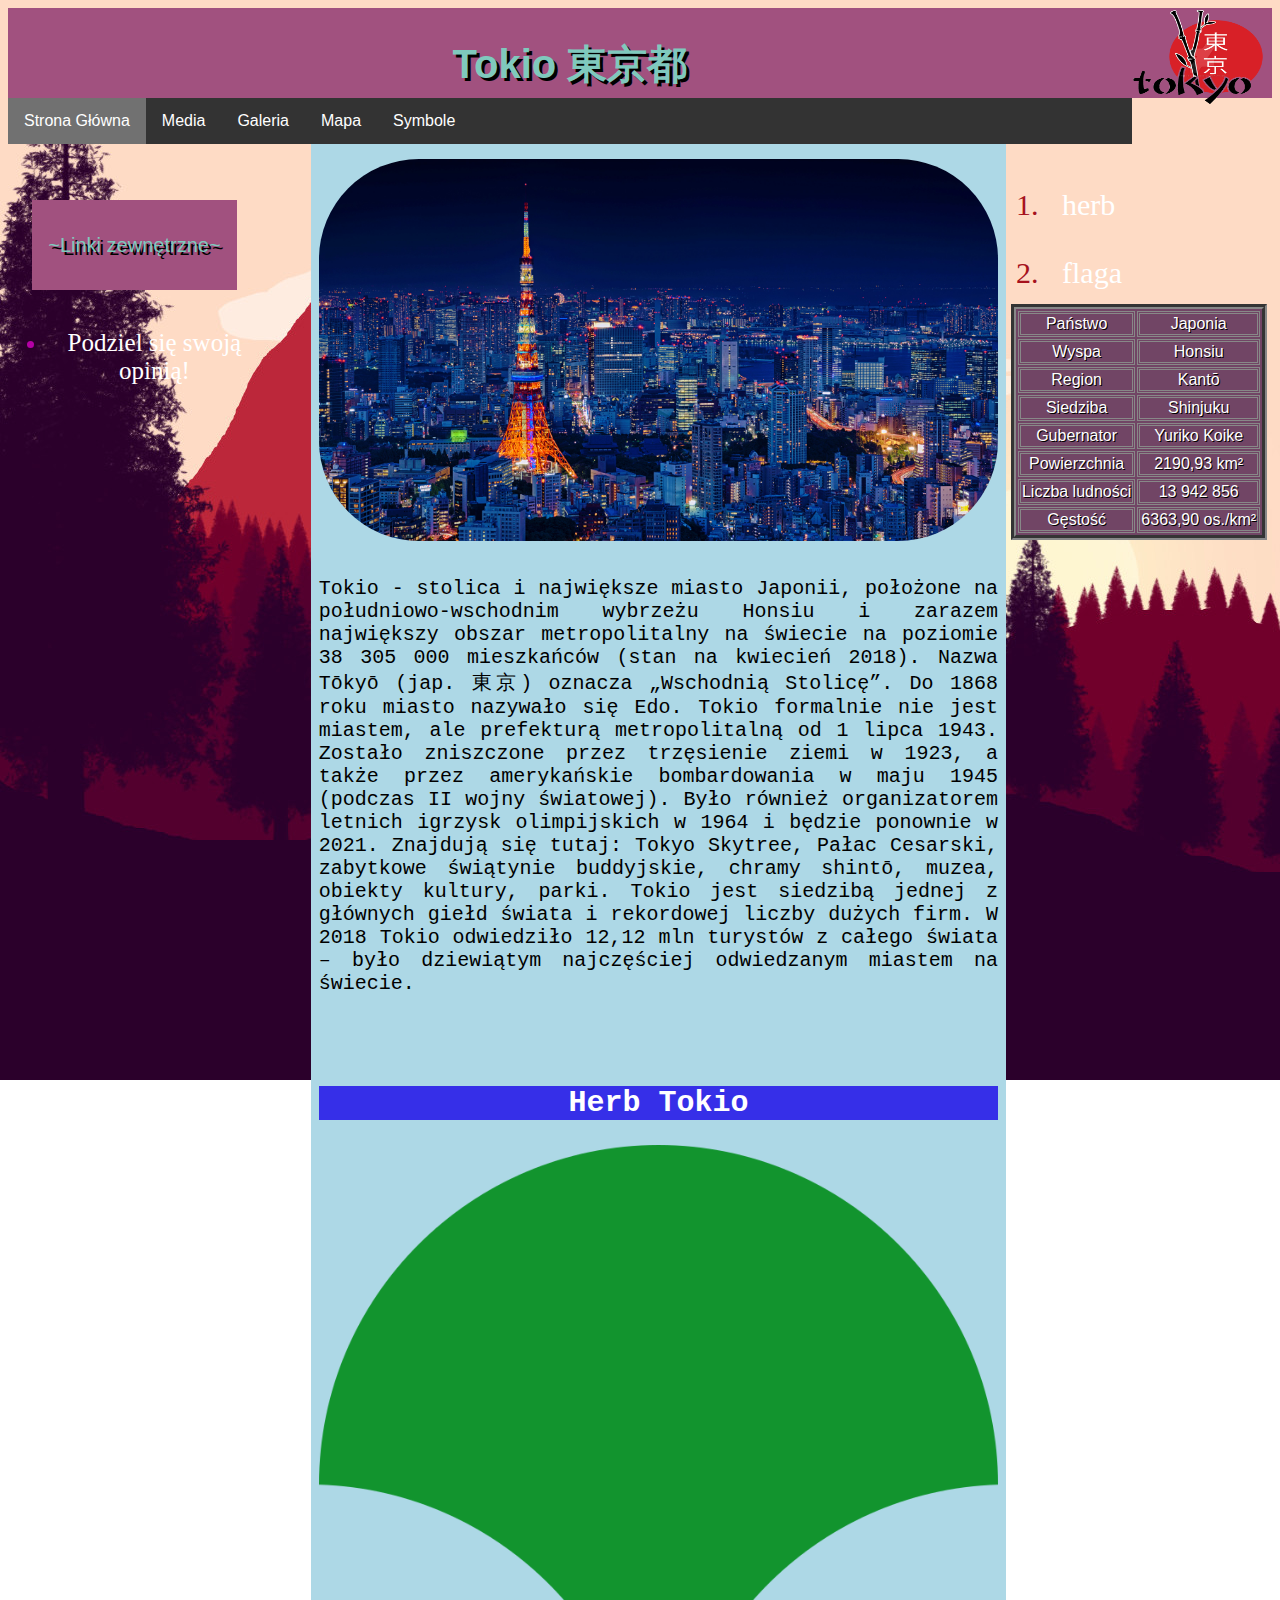
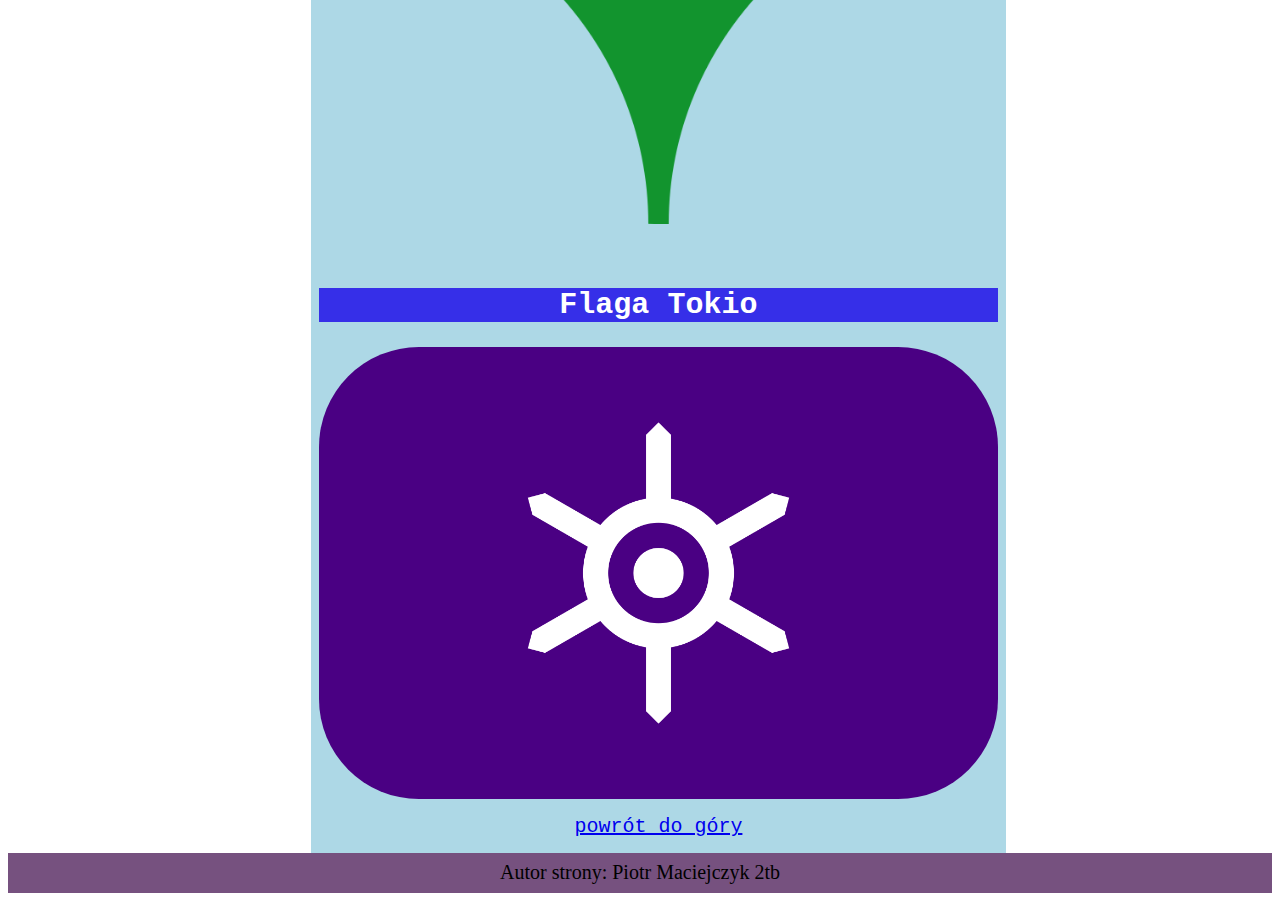
==== index.html @ 5712481d "Add files via upload" ====
<!Doctype html>
<html lang="pl">
<head>
	<title>Moje miasto</title>
	<meta charset=UTF-8>
	<meta name="viewport" content="width-device-width, initial-scale=1.0">
	<link rel="stylesheet" type="text/css" href="style.css">
	 <link rel="shortcut icon" href="img/ikona.png">
	</head>
	<body>
<div class="article">
<div class="header"><img class="logo" src=img/logo.png  /><h1>Tokio 東京都 </h1></div>

<ul class="ul">
  <li><a class="active" href="#home">Strona Główna</a></li>
  <li><a href="media.html">Media</a></li>
  <li><a href="galeria.html">Galeria</a></li>
  <li><a href="mapa.html">Mapa</a></li>
    <li><a href="Symbole.html">Symbole</a></li>
  <a id="gora" >
</ul>
<div class="lewo">
<br><br>
<div class="dropdown">
  <button class="dropbtn">~Linki zewnętrzne~</button>
  <div class="dropdown-content">
    <a href="https://www.gotokyo.org/en/index.html" target=_blank>Pojedź do Tokio</a>
    <a href="https://www.accuweather.com/en/jp/tokyo/226396/weather-forecast/226396" target=_blank>Pogoda w Tokio</a>
    <a href="https://www.planetware.com/tourist-attractions-/tokyo-jpn-kn-t.htm" target=_blank>Popularne atrakcje Tokio</a>
	  <a href="https://www.japan-guide.com/e/e2164.html" target=_blank>Przewodnik po Tokio</a>
  </div>
</div>
<ul class="ankieta">
<li><a href="ankieta/ankieta.html">Podziel się swoją opinią!</a></li>
</ul>
</div>
<div class="text">
<img class ="foto" src=img/tokyo.jpg alt="Tokio" title="Tokio"/>
<p>Tokio - stolica i największe miasto Japonii, położone na południowo-wschodnim wybrzeżu Honsiu i zarazem największy obszar metropolitalny na świecie na poziomie 38 305 000 mieszkańców (stan na kwiecień 2018). Nazwa Tōkyō (jap. 東京) oznacza „Wschodnią Stolicę”. Do 1868 roku miasto nazywało się Edo.

Tokio formalnie nie jest miastem, ale prefekturą metropolitalną od 1 lipca 1943. Zostało zniszczone przez trzęsienie ziemi w 1923, a także przez amerykańskie bombardowania w maju 1945 (podczas II wojny światowej). Było również organizatorem letnich igrzysk olimpijskich w 1964 i będzie ponownie w 2021.

Znajdują się tutaj: Tokyo Skytree, Pałac Cesarski, zabytkowe świątynie buddyjskie, chramy shintō, muzea, obiekty kultury, parki. Tokio jest siedzibą jednej z głównych giełd świata i rekordowej liczby dużych firm.

W 2018 Tokio odwiedziło 12,12 mln turystów z całego świata – było dziewiątym najczęściej odwiedzanym miastem na świecie.</p>
<br><br>
 <a id="herb" >
<h2>Herb Tokio</h2>
<img class="foto" src="img/herb.png"  />
<br>
<br>
<h2>Flaga Tokio</h2>
 <a id="flaga" >
<img class="foto" src="img/flaga.png"  />
<a href="#gora" >powrót do góry</a>
 </div>
 <div class="prawo">
 <ol class="jd">
<li><a href="#herb">herb</a></li>
<br><br>
<li><a href="#flaga" >flaga</a></li>
</ol>

</div>
 <table>
 <tr>
 <td>Państwo</td>
  <td>Japonia</td>
  </tr>
   <tr>
 <td>Wyspa</td>
  <td>Honsiu</td>
  </tr>
     <tr>
 <td>Region</td>
  <td>Kantō</td>
  </tr>
   <tr>
 <td>Siedziba</td>
  <td>Shinjuku</td>
  </tr>
   <tr>
 <td>Gubernator</td>
  <td>Yuriko Koike</td>
  </tr>
   <tr>
 <td>Powierzchnia</td>
  <td>2190,93 km²</td>
  </tr>
   <tr>
 <td>Liczba ludności</td>
  <td>13 942 856</td>
  </tr>
   <tr>
 <td>Gęstość</td>
  <td>6363,90 os./km²</td>
  </tr>
	
</table>
	<div class="foot">Autor strony: Piotr Maciejczyk 2tb</div>
</div>
	</body>
	</html>
---- style.css ----
.foot
{
	background-color: #76517f;
	height: 40px;
	width: 100%;
	padding-top: 8px;
	padding-bottom: 8px;
	font-size: 20px;
	font-family: "Inconsolata";
	clear: both;
	text-align: center;
}
.header
{
	color: #7fc9bd;
	width: 100%;
	height: 90px;
	font-size: 20px;
	text-align: center;
	text-shadow: 3px 3px black;
	padding-top: 2px;
	padding-bottom: 2px;
	background-color:#a1517f;
}
.article
{
	float:left;
	margin: 0 auto;
	width: 100%;
}
.text
{
	margin-left:50px;
	width: 55%;
	height: 55%;
	background-color: lightblue;
	text-align: center;
	float: left;
	padding-left: 8px;
	padding-right: 8px;
	font-size: 20px;
	font-family: monospace;
	padding-top: 15px;
	padding-bottom: 15px;
}
body
{
	background-image:url(img/tlo.jpg);
	background-attachment:fixed;
	background-repeat:no-repeat;	
}
.lewo
{
	width: 20%;
	height:55% ;
	text-align: center;
	float: left;
	color:#b500a6;
	font-size: 25px;
	font-family: "Verdana";

}

.prawo
{
	color:#a6121d;
	width: 20%;
	height: 55%;
	text-align: center;
	float: left;
	font-size: 30px;
	font-family: "Inconsolata";
    padding-right:100px;
}

.foto
{width:100%;
height:100%;
margin-bottom:10px;
border-radius:100px;
}
.logo
{
	float:right;
    display: inline;
    width: 140px;
    height: 100px;
    vertical-align: middle;
    padding-bottom: 5px;
}

.ul {
  list-style-type: none;
  margin: 0;
  padding: 0;
  overflow: hidden;
  background-color: #333;
}

li {
 float:left;
}

li a {
  display: block;
  color: white;
  text-align: center;
  padding: 14px 16px;
  text-decoration: none;
}

li a:hover {
  background-color: #111;
background-color: #e2a4de;
}

.active {
  background-color:#886292;
}
table
{	color: white;
	margin: auto;
	border-style: groove;
	background-color: #714565;
	border-color: #888888;
	border-width: thick;
	text-shadow: 1px 1px black;
	text-align: center;
}

td
{
	border: double;
	border-color: #888888;
	border-width:medium;
	text-align: center;
}
.map
{
	width:500;
	height:500;
	background-color: lightblue;
	text-align:center;
    float: center;
	padding-left: 8px;
	padding-right: 8px;
	font-size: 20px;
	font-family: monospace;
	padding-top: 15px;
	padding-bottom: 15px;
}
* {box-sizing: border-box;}
body {font-family: Verdana, sans-serif;}
.mySlides {display: none;}
img {vertical-align: left;}

/* Slideshow container */
.slideshow-container {
  max-width: 100%;
  position: relative;
  margin: auto;
}
.prev, .next {
  cursor: pointer;
  position: absolute;
  top: 50%;
  width: auto;
  padding: 16px;
  margin-top: -22px;
  color: white;
  font-weight: bold;
  font-size: 18px;
  transition: 0.6s ease;
  border-radius: 0 3px 3px 0;
  user-select: none;
}
.next {
  right: 0;
  border-radius: 3px 0 0 3px;
}
.prev:hover, .next:hover {
  background-color: rgba(0,0,0,0.8);
}

/* Caption text */
.text1 {
  color: #f2f2f2;
  font-size: 15px;
  padding: 8px 12px;
  position: absolute;
  bottom: 8px;
  width: 100%;
  text-align:center;
}

/* Number text (1/3 etc) */
.numbertext {
  color: #f2f2f2;
  font-size: 12px;
  padding: 8px 12px;
  position: absolute;
  top: 0;
}

/* The dots/bullets/indicators */
.dot { 
  height: 15px;
  width: 15px;
  margin: 0 2px;
  background-color: #bbb;
  border-radius: 50%;
  display: inline-block;
  transition: background-color 0.6s ease;
}

.active, .dot:hover {
  background-color: #717171;
}

/* Fading animation */
.fade {
  -webkit-animation-name: fade;
  -webkit-animation-duration: 1.5s;
  animation-name: fade;
  animation-duration: 1.5s;
}

@-webkit-keyframes fade {
  from {opacity: .4} 
  to {opacity: 1}
}

@keyframes fade {
  from {opacity: .4} 
  to {opacity: 1}
}
iframe
{max-width:100%;}

/* On smaller screens, decrease text size */
@media  screen and (max-width: 300px) {
  .text1{font-size: 11px}
}
.center
{  float:right;
margin-right:500px;}
.left
{float:left;}
h2
{color:white;
background-color:#362fe8;
text-align:center;
}
.right
{float:right;}
.text5
{
	margin-left:350px;
	width: 55%;
	height: 55%;
	background-color: lightblue;
	text-align: center;
	float: left;
	padding-left: 8px;
	padding-right: 8px;
	font-size: 20px;
	font-family: monospace;
	padding-top: 15px;
	padding-bottom: 15px;
}
.dropbtn {
background-color:#a1517f;
 color: #7fc9bd;
  text-shadow: 3px 3px black;
  padding: 16px;
  font-size: 16px;
  border: none;
  width: 100%;
	height: 90px;
	font-size: 20px;
	text-align: center;
}

.dropdown {
  position:relative;
  display: inline-block;
}

.dropdown-content {
  display: none;
  position: absolute;
  background-color: #009fff;
  min-width: 160px;
  box-shadow: 0px 8px 16px 0px rgba(0,0,0,0.2);
  z-index: 1;
}

.dropdown-content a {
  float:none;
  color: black;
  padding: 12px 16px;
  text-decoration: none;
  display: block;
}
p
{
text-align: justify;}
.dropdown-content a:hover {background-color: #ddd;}

.dropdown:hover .dropdown-content {display: block;}

.dropdown:hover .dropbtn {background-color: #3e8e41;}
.navbar a:hover, .dropdown:hover .dropbtn {
background-color: red;}
.foto1
{height:500px;
width:700px;}
h3
{text-align:center;}
.fixed{
position:fixed;
}
@media screen and (max-width:600px) {
.ul{font-size:10px;}
h2
{font-size:24px;)
}
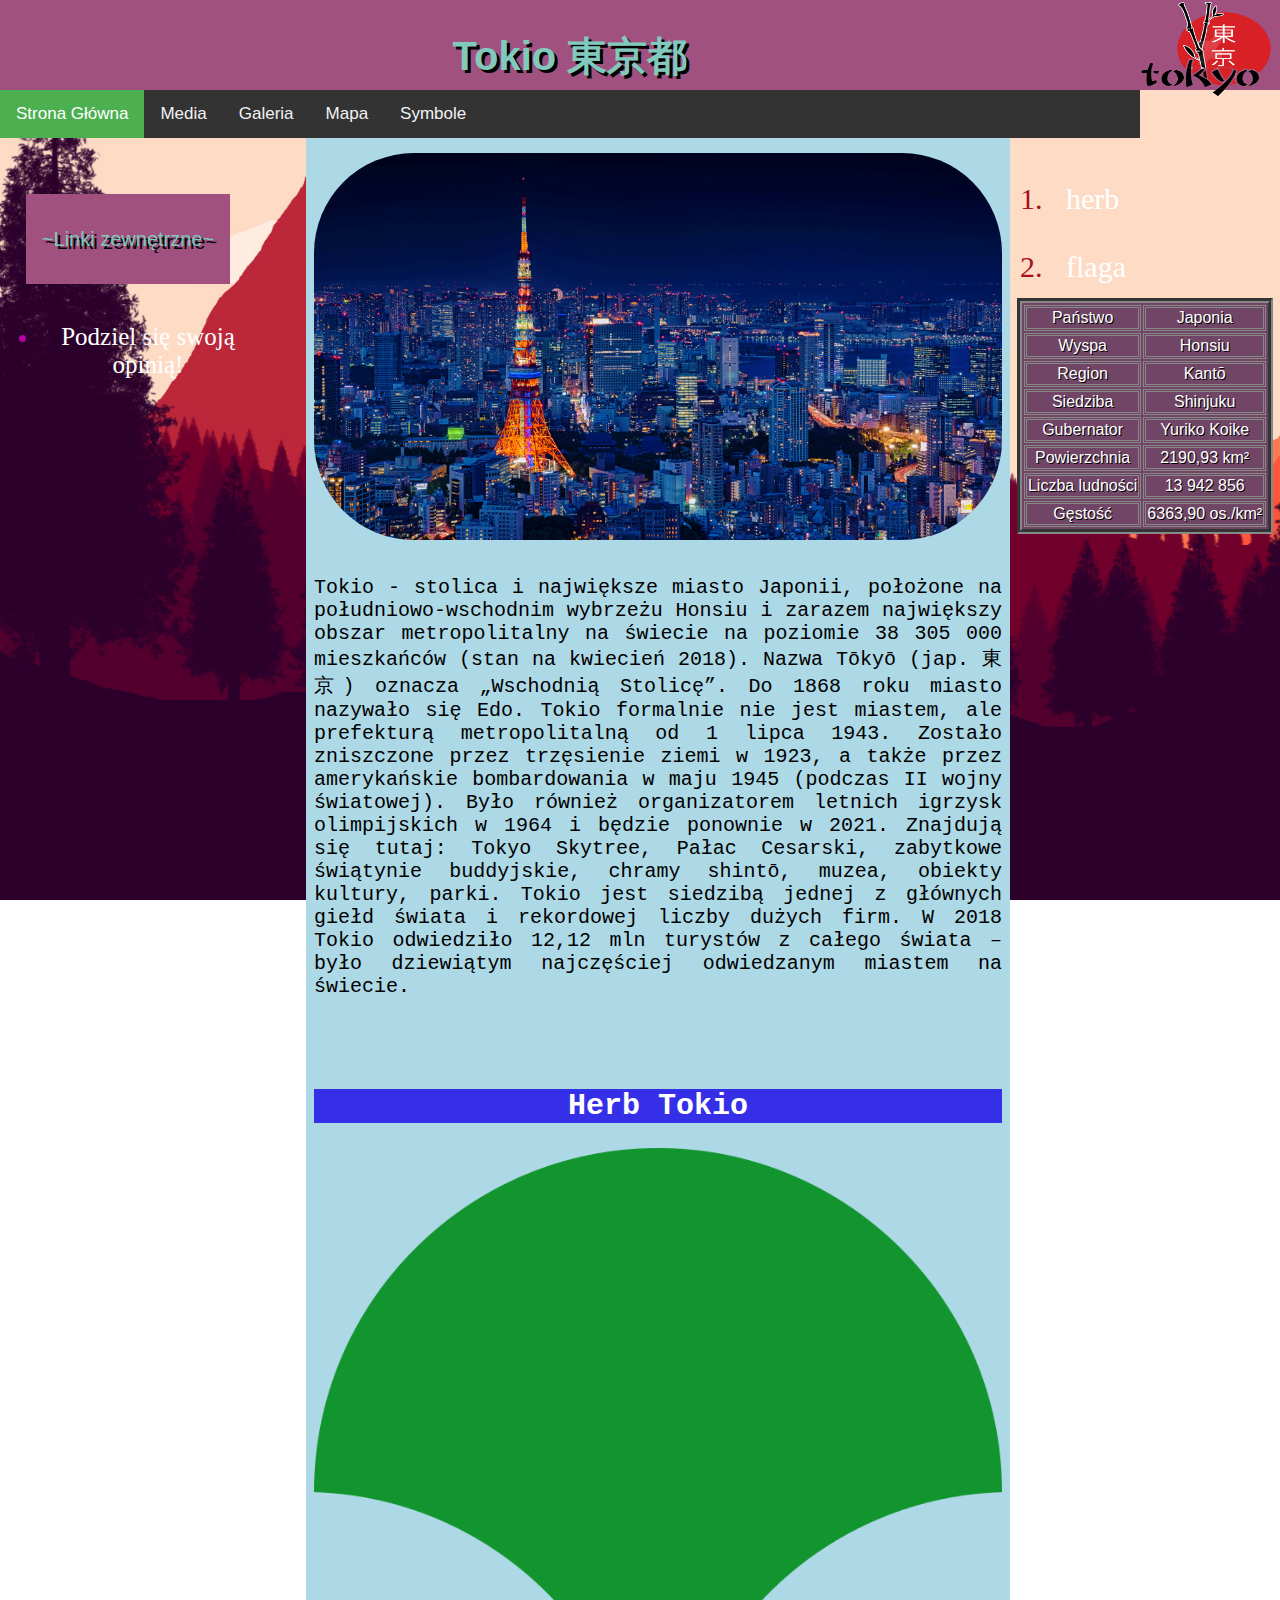
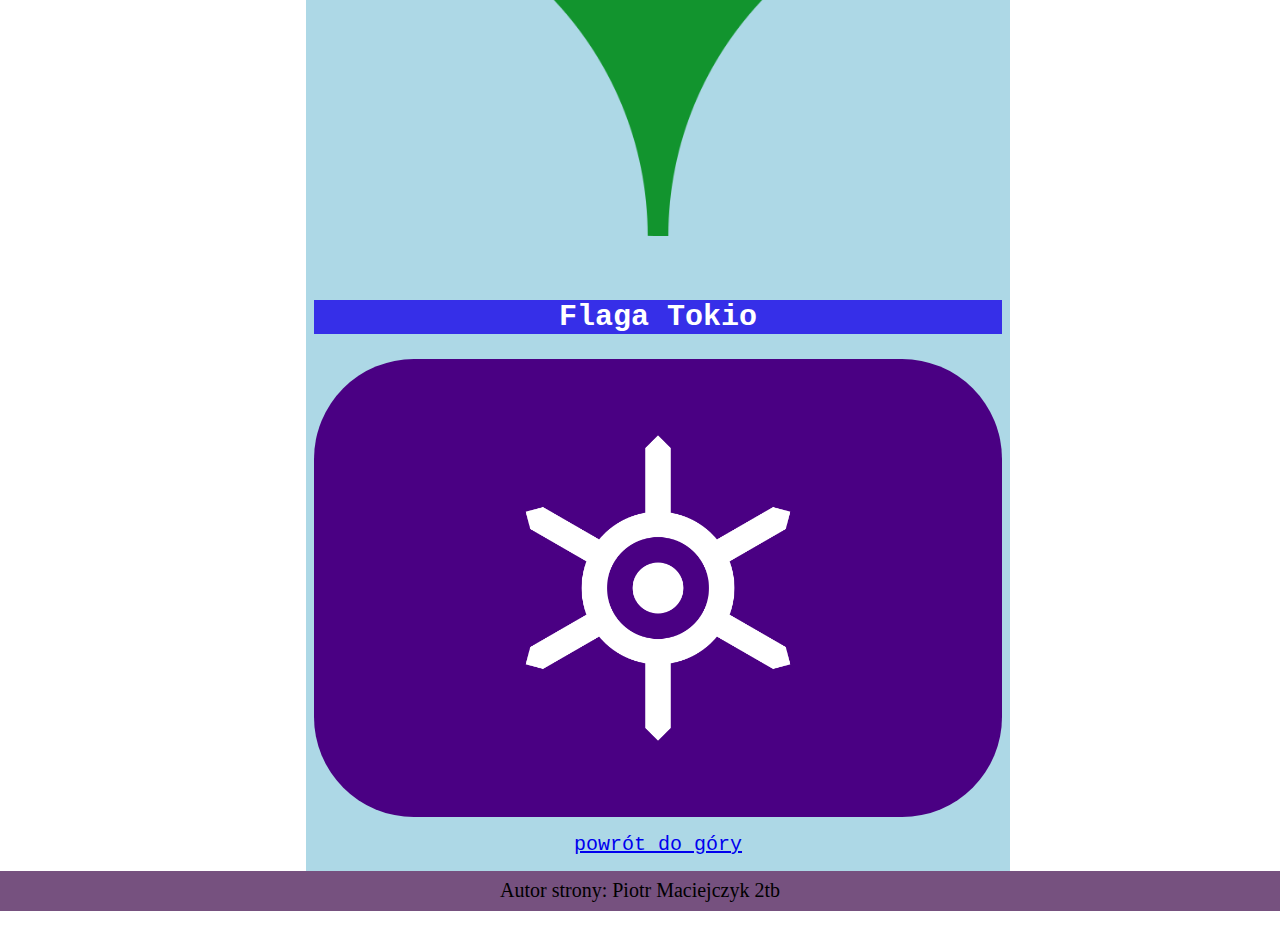
==== commit e1b79eeb: "Add files via upload" ====
--- a/index.html
+++ b/index.html
@@ -10,15 +10,20 @@
 	<body>
 <div class="article">
 <div class="header"><img class="logo" src=img/logo.png  /><h1>Tokio 東京都 </h1></div>
+<div class="topnav" id="myTopnav">
+  <a href="#home" class="active">Strona Główna</a>
+  <a href="media.html">Media</a>
+  <a href="galeria.html">Galeria</a>
+  <a href="mapa.html">Mapa</a>
+  <a href="Symbole.html">Symbole</a>
+  <a href="javascript:void(0);" class="icon" onclick="myFunction()">
+   <img src="img/icon.png">
+  </a>
+  <a id="gora" >
+</div>
 
-<ul class="ul">
-  <li><a class="active" href="#home">Strona Główna</a></li>
-  <li><a href="media.html">Media</a></li>
-  <li><a href="galeria.html">Galeria</a></li>
-  <li><a href="mapa.html">Mapa</a></li>
-    <li><a href="Symbole.html">Symbole</a></li>
-  <a id="gora" >
-</ul>
+</div>
+
 <div class="lewo">
 <br><br>
 <div class="dropdown">
@@ -99,5 +104,15 @@
 </table>
 	<div class="foot">Autor strony: Piotr Maciejczyk 2tb</div>
 </div>
+<script>
+function myFunction() {
+  var x = document.getElementById("myTopnav");
+  if (x.className === "topnav") {
+    x.className += " responsive";
+  } else {
+    x.className = "topnav";
+  }
+}
+</script>
 	</body>
 	</html>--- a/style.css
+++ b/style.css
@@ -48,6 +48,8 @@
 	background-image:url(img/tlo.jpg);
 	background-attachment:fixed;
 	background-repeat:no-repeat;	
+	background-size:cover;
+	margin:0;
 }
 .lewo
 {
@@ -235,7 +237,8 @@
   to {opacity: 1}
 }
 iframe
-{max-width:100%;}
+{max-width:100%;
+height:80vh;}
 
 /* On smaller screens, decrease text size */
 @media  screen and (max-width: 300px) {
@@ -320,8 +323,66 @@
 .fixed{
 position:fixed;
 }
+.topnav {
+  overflow: hidden;
+  background-color: #333;
+}
+
+.topnav a {
+  float: left;
+  display: block;
+  color: #f2f2f2;
+  text-align: center;
+  padding: 14px 16px;
+  text-decoration: none;
+  font-size: 17px;
+}
+
+.topnav a:hover {
+  background-color: #ddd;
+  color: black;
+}
+
+.topnav a.active {
+  background-color: #4CAF50;
+  color: white;
+}
+
+.topnav .icon {
+  display: none;
+}
+
+@media screen and (max-width: 600px) {
+  .topnav a:not(:first-child) {display: none;}
+  .topnav a.icon {
+    float: right;
+    display: block;
+  }
+}
+
+@media screen and (max-width: 600px) {
+  .topnav.responsive {position: relative;}
+  .topnav.responsive .icon {
+    position: absolute;
+    right: 0;
+    top: 0;
+  }
+  .topnav.responsive a {
+    float: none;
+    display: block;
+    text-align: left;
+  }
+}
 @media screen and (max-width:600px) {
 .ul{font-size:10px;}
 h2
 {font-size:24px;)
 }
+.mapa
+{font-size:50px;
+}
+.mapaa
+{font-size:24px;}
+}
+.iiii
+{font-size:30px;}
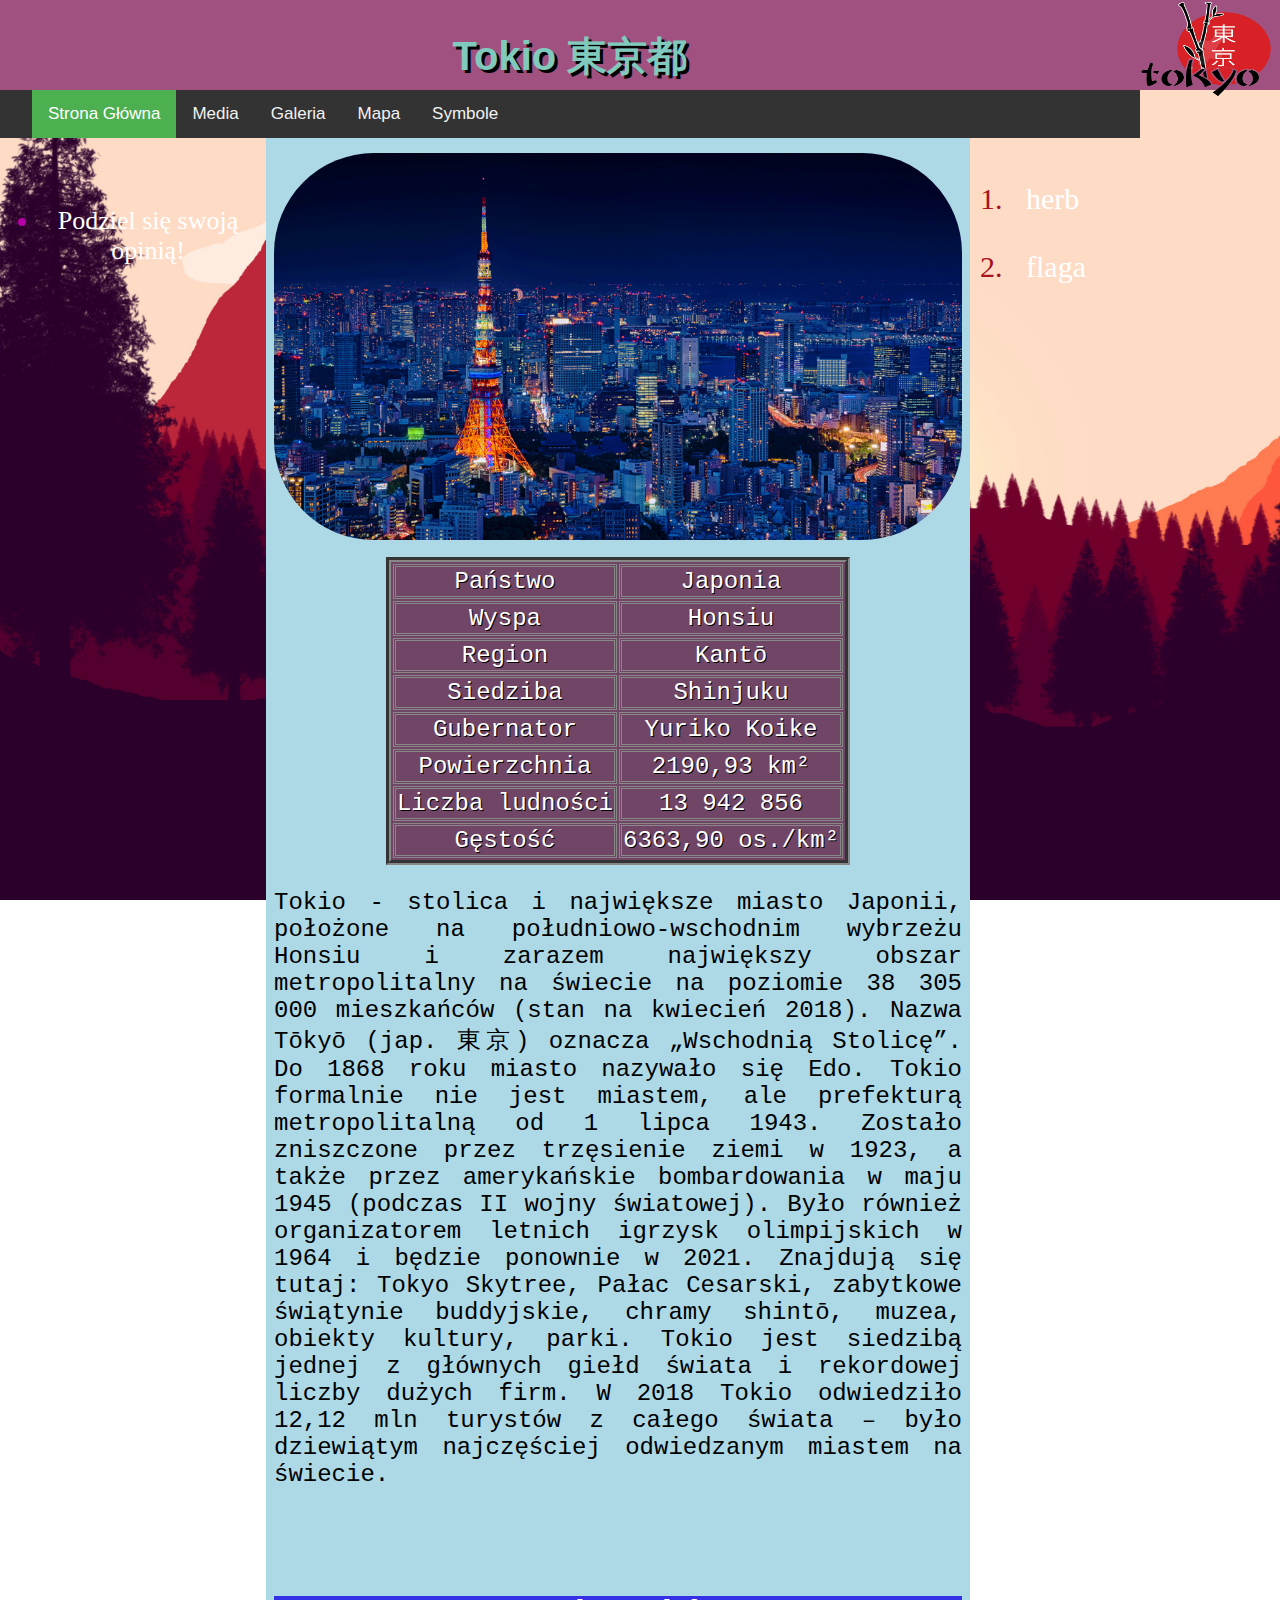
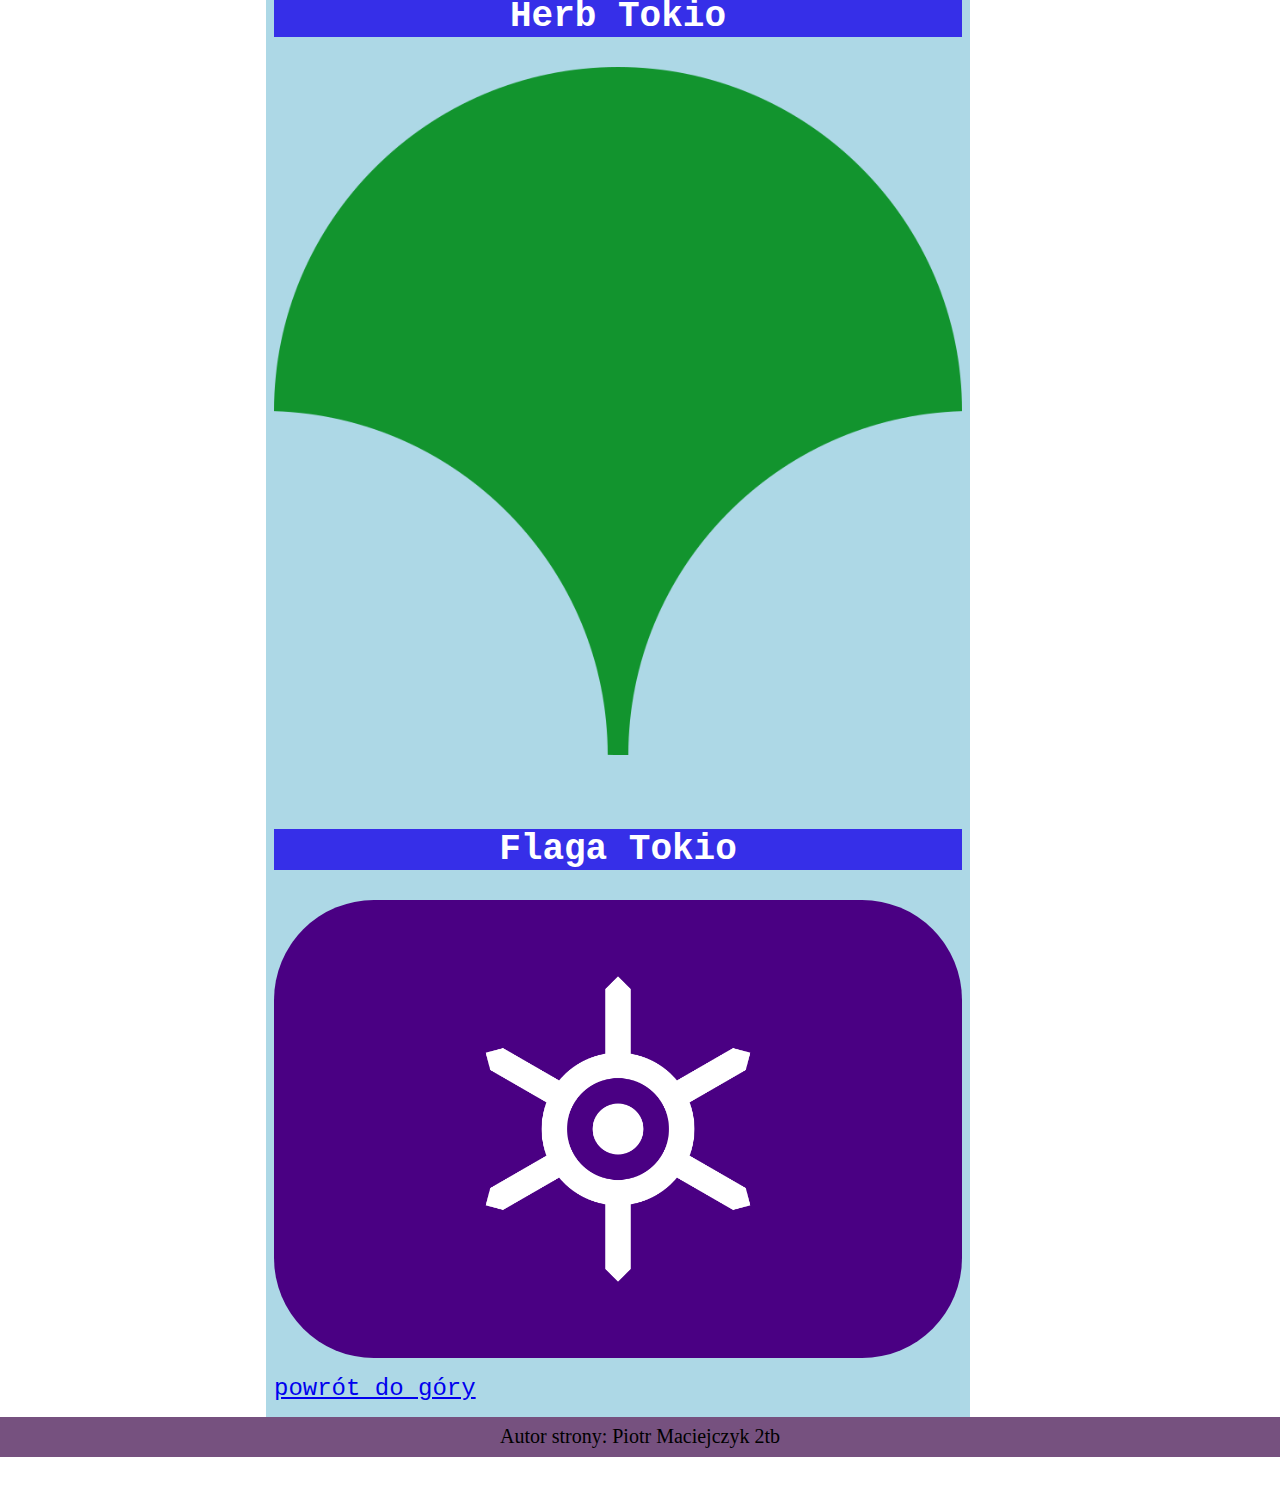
==== commit b074b16b: "Add files via upload" ====
--- a/index.html
+++ b/index.html
@@ -9,7 +9,8 @@
 	</head>
 	<body>
 <div class="article">
-<div class="header"><img class="logo" src=img/logo.png  /><h1>Tokio 東京都 </h1></div>
+ <a id="gora" >
+<div class="header"><img class="logo" src=img/logo.png /><h1>Tokio 東京都 </h1></div>
 <div class="topnav" id="myTopnav">
   <a href="#home" class="active">Strona Główna</a>
   <a href="media.html">Media</a>
@@ -25,48 +26,12 @@
 </div>
 
 <div class="lewo">
-<br><br>
-<div class="dropdown">
-  <button class="dropbtn">~Linki zewnętrzne~</button>
-  <div class="dropdown-content">
-    <a href="https://www.gotokyo.org/en/index.html" target=_blank>Pojedź do Tokio</a>
-    <a href="https://www.accuweather.com/en/jp/tokyo/226396/weather-forecast/226396" target=_blank>Pogoda w Tokio</a>
-    <a href="https://www.planetware.com/tourist-attractions-/tokyo-jpn-kn-t.htm" target=_blank>Popularne atrakcje Tokio</a>
-	  <a href="https://www.japan-guide.com/e/e2164.html" target=_blank>Przewodnik po Tokio</a>
-  </div>
-</div>
 <ul class="ankieta">
 <li><a href="ankieta/ankieta.html">Podziel się swoją opinią!</a></li>
 </ul>
 </div>
 <div class="text">
 <img class ="foto" src=img/tokyo.jpg alt="Tokio" title="Tokio"/>
-<p>Tokio - stolica i największe miasto Japonii, położone na południowo-wschodnim wybrzeżu Honsiu i zarazem największy obszar metropolitalny na świecie na poziomie 38 305 000 mieszkańców (stan na kwiecień 2018). Nazwa Tōkyō (jap. 東京) oznacza „Wschodnią Stolicę”. Do 1868 roku miasto nazywało się Edo.
-
-Tokio formalnie nie jest miastem, ale prefekturą metropolitalną od 1 lipca 1943. Zostało zniszczone przez trzęsienie ziemi w 1923, a także przez amerykańskie bombardowania w maju 1945 (podczas II wojny światowej). Było również organizatorem letnich igrzysk olimpijskich w 1964 i będzie ponownie w 2021.
-
-Znajdują się tutaj: Tokyo Skytree, Pałac Cesarski, zabytkowe świątynie buddyjskie, chramy shintō, muzea, obiekty kultury, parki. Tokio jest siedzibą jednej z głównych giełd świata i rekordowej liczby dużych firm.
-
-W 2018 Tokio odwiedziło 12,12 mln turystów z całego świata – było dziewiątym najczęściej odwiedzanym miastem na świecie.</p>
-<br><br>
- <a id="herb" >
-<h2>Herb Tokio</h2>
-<img class="foto" src="img/herb.png"  />
-<br>
-<br>
-<h2>Flaga Tokio</h2>
- <a id="flaga" >
-<img class="foto" src="img/flaga.png"  />
-<a href="#gora" >powrót do góry</a>
- </div>
- <div class="prawo">
- <ol class="jd">
-<li><a href="#herb">herb</a></li>
-<br><br>
-<li><a href="#flaga" >flaga</a></li>
-</ol>
-
-</div>
  <table>
  <tr>
  <td>Państwo</td>
@@ -102,7 +67,35 @@
   </tr>
 	
 </table>
+<p>Tokio - stolica i największe miasto Japonii, położone na południowo-wschodnim wybrzeżu Honsiu i zarazem największy obszar metropolitalny na świecie na poziomie 38 305 000 mieszkańców (stan na kwiecień 2018). Nazwa Tōkyō (jap. 東京) oznacza „Wschodnią Stolicę”. Do 1868 roku miasto nazywało się Edo.
+
+Tokio formalnie nie jest miastem, ale prefekturą metropolitalną od 1 lipca 1943. Zostało zniszczone przez trzęsienie ziemi w 1923, a także przez amerykańskie bombardowania w maju 1945 (podczas II wojny światowej). Było również organizatorem letnich igrzysk olimpijskich w 1964 i będzie ponownie w 2021.
+
+Znajdują się tutaj: Tokyo Skytree, Pałac Cesarski, zabytkowe świątynie buddyjskie, chramy shintō, muzea, obiekty kultury, parki. Tokio jest siedzibą jednej z głównych giełd świata i rekordowej liczby dużych firm.
+
+W 2018 Tokio odwiedziło 12,12 mln turystów z całego świata – było dziewiątym najczęściej odwiedzanym miastem na świecie.</p>
+<br><br>
+ <a id="herb" >
+<h2>Herb Tokio</h2>
+<img class="foto" src="img/herb.png"  />
+<br>
+<br>
+<h2>Flaga Tokio</h2>
+ <a id="flaga" >
+<img class="foto" src="img/flaga.png"  />
+<a href="#gora" >powrót do góry</a>
+ </div>
+ <div class="prawo">
+ <ol class="jd">
+<li><a href="#herb">herb</a></li>
+<br><br>
+<li><a href="#flaga" >flaga</a></li>
+</ol>
+
+</div>
 	<div class="foot">Autor strony: Piotr Maciejczyk 2tb</div>
+</div>
+</div>
 </div>
 <script>
 function myFunction() {
--- a/style.css
+++ b/style.css
@@ -160,7 +160,7 @@
 .slideshow-container {
   max-width: 100%;
   position: relative;
-  margin: auto;
+  margin:auto ;
 }
 .prev, .next {
   cursor: pointer;
@@ -246,7 +246,8 @@
 }
 .center
 {  float:right;
-margin-right:500px;}
+margin-right:25%;
+margin-left:10%;}
 .left
 {float:left;}
 h2
@@ -318,6 +319,10 @@
 .foto1
 {height:500px;
 width:700px;}
+.foto2
+{height:500px;
+width:700px;
+border-radius:20%;}
 h3
 {text-align:center;}
 .fixed{
@@ -350,6 +355,15 @@
 
 .topnav .icon {
   display: none;
+}
+.galeria
+{float:center;
+	margin-left:31%;
+margin-right:25%;}
+.srodek
+{ 
+margin-left:10%;
+margin-right:10%;
 }
 
 @media screen and (max-width: 600px) {
@@ -375,14 +389,71 @@
 }
 @media screen and (max-width:600px) {
 .ul{font-size:10px;}
+h1{font-size:28px;}
+.text5
+{margin-left:0px;
+width:100%;}
 h2
-{font-size:24px;)
+{font-size:30px;)
 }
 .mapa
-{font-size:50px;
-}
-.mapaa
-{font-size:24px;}
-}
+{font-size:60px;
+}
+
 .iiii
 {font-size:30px;}
+.sim
+{font-size:22px;}
+table
+{font-size:12px;}
+.ankieta
+{margin-left:-50px;
+font-size:15px;}
+.text
+{margin-left:-12px;
+font-size:16px;
+text-align:justify;}
+.jd
+{font-size:17px;}
+}
+@media screen and (min-width: 601px) and (max-width: 768px) {
+	h1
+	{font-size:34px;}
+	.mapa
+	{font-size:60px;}
+	.iiii
+	{font-size:30px;}
+	.text5
+{margin-left:0px;
+width:100%;}
+table
+{font-size:18px;}
+.ankieta
+{margin-left:-10px;
+font-size:20px;}
+.text
+{margin-left:-0px;
+font-size:22px;
+text-align:justify;}
+.jd
+{font-size:25px;}
+}
+@media screen and (min-width: 769px)  {
+	.text5
+	{margin-left:0px;
+width:100%;}
+table
+{font-size:24px;}
+.ankieta
+{margin-left:0px;
+font-size:26px;}
+.text
+{margin-left:10px;
+font-size:24px;
+text-align:justify;
+}
+.jd
+{font-size:30px;}
+}
+}
+	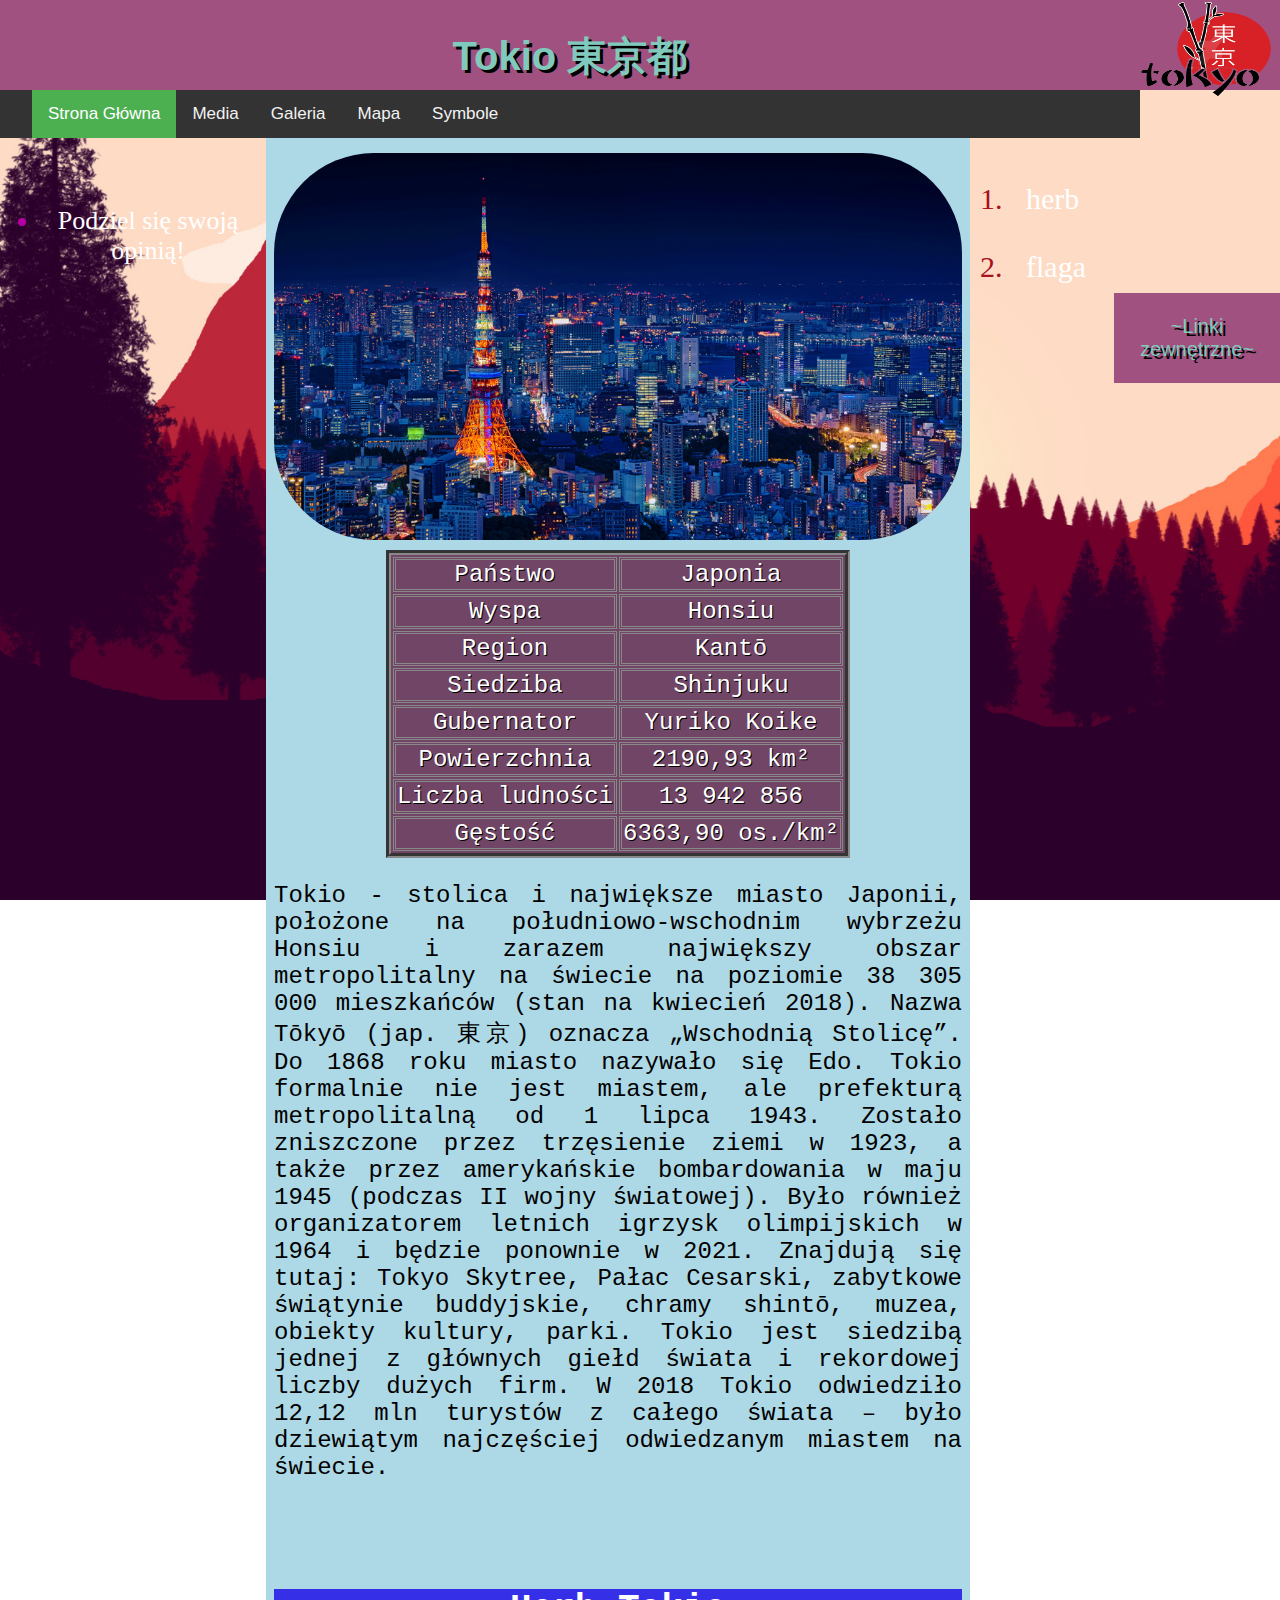
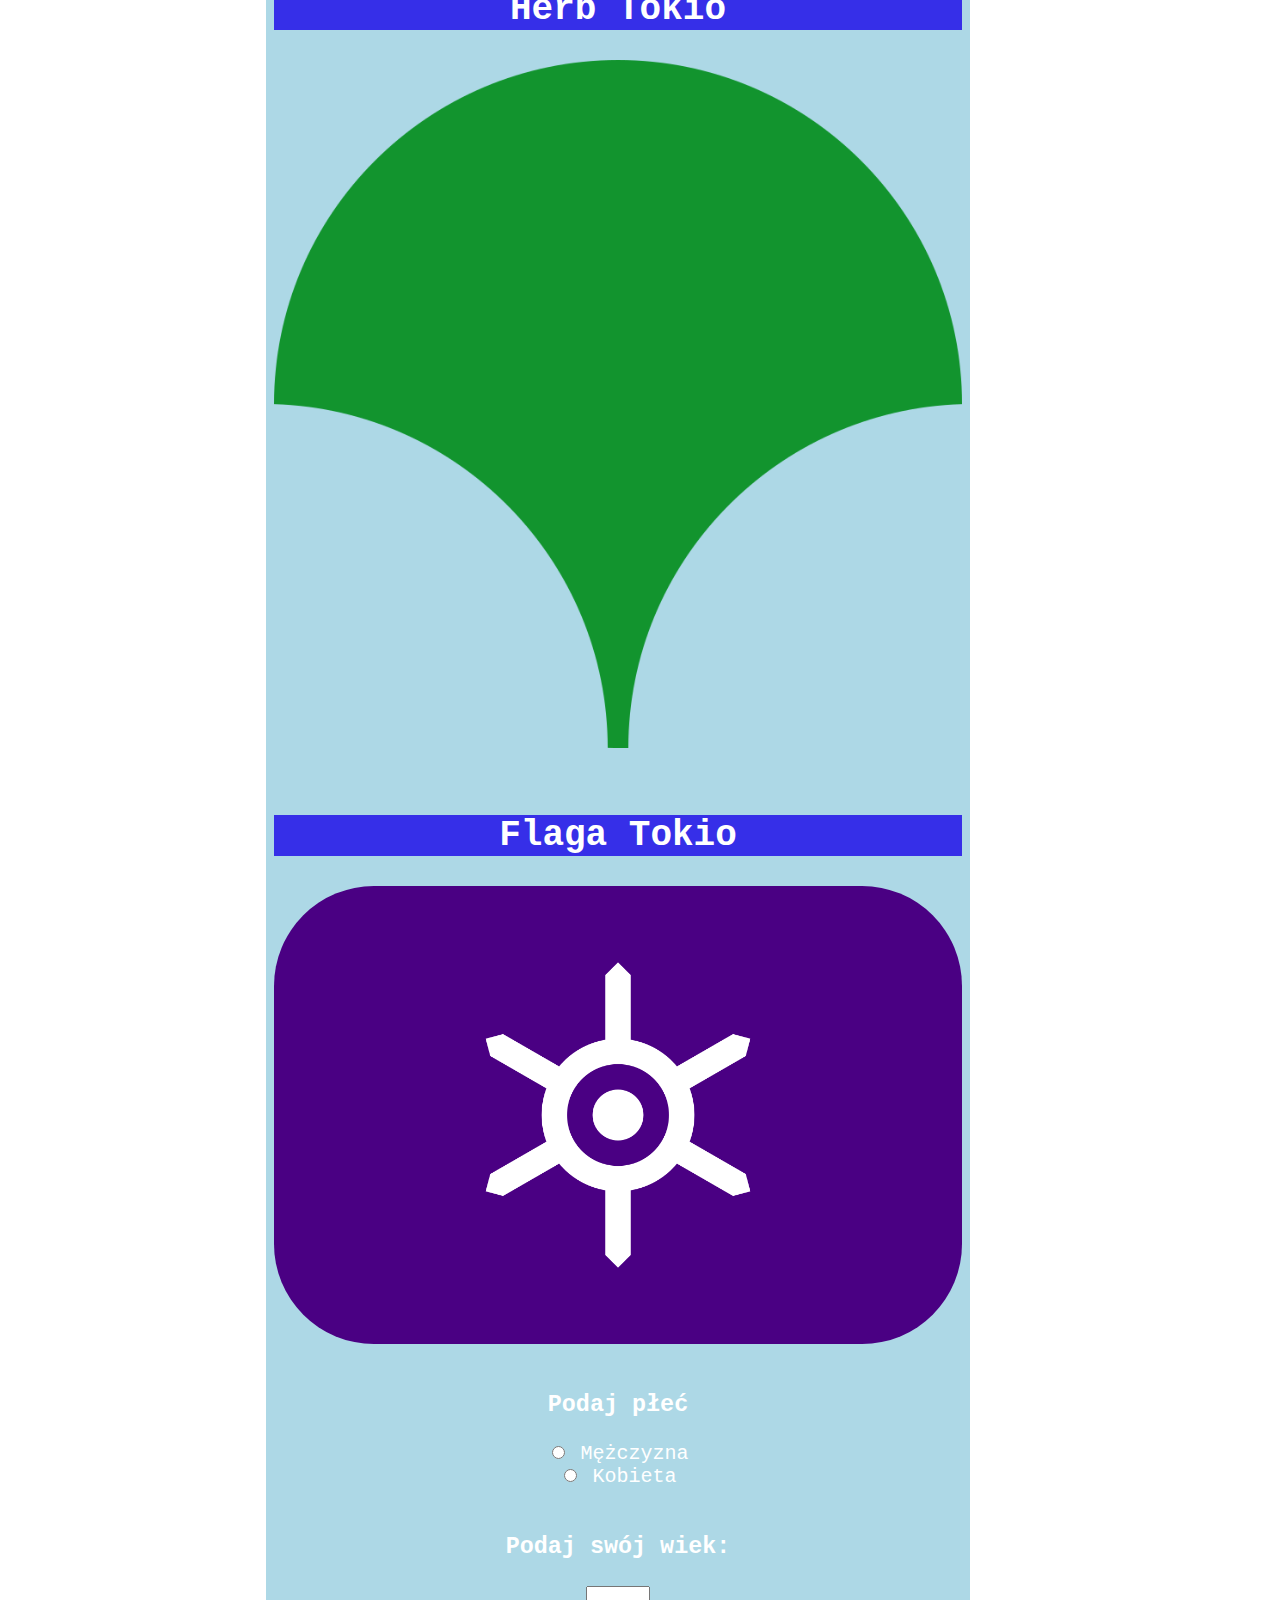
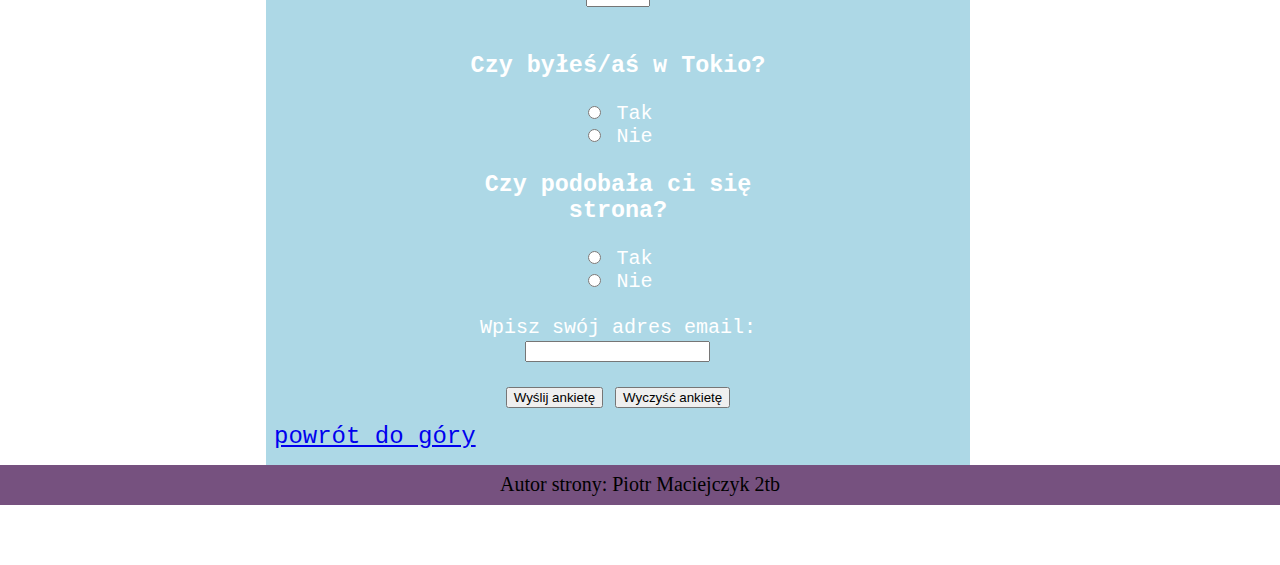
==== commit 59834a0e: "Add files via upload" ====
--- a/index.html
+++ b/index.html
@@ -27,7 +27,7 @@
 
 <div class="lewo">
 <ul class="ankieta">
-<li><a href="ankieta/ankieta.html">Podziel się swoją opinią!</a></li>
+<li><a href="#ankieta">Podziel się swoją opinią!</a></li>
 </ul>
 </div>
 <div class="text">
@@ -76,13 +76,50 @@
 W 2018 Tokio odwiedziło 12,12 mln turystów z całego świata – było dziewiątym najczęściej odwiedzanym miastem na świecie.</p>
 <br><br>
  <a id="herb" >
-<h2>Herb Tokio</h2>
+<h2 class="h2ank">Herb Tokio</h2>
 <img class="foto" src="img/herb.png"  />
 <br>
 <br>
-<h2>Flaga Tokio</h2>
+<h2 class="h2ank">Flaga Tokio</h2>
  <a id="flaga" >
 <img class="foto" src="img/flaga.png"  />
+<a id="ankieta">
+<form>
+<div class="textank">				
+<h3 class="h3ank">Podaj płeć</h3>
+<input type="radio" id="male" name="gender" value="male">
+<label for="male">Mężczyzna</label><br> 
+<input type="radio" id="female" name="gender" value="female">
+<label for="female">Kobieta</label><br>
+					
+<br>
+<h3 class="h3ank">Podaj swój wiek:</h3>
+<input type="number" id="quantity3" name="quantity3" min="1" max="100" step="1" required="">
+					
+<br><br>
+				
+
+<h3 class="h3ank">Czy byłeś/aś w Tokio?</h3>
+<label ><input type="radio" name="k"> Tak</label><br>
+<label ><input type="radio" name="k"> Nie</label><br>
+					
+<h3 class="h3ank"> Czy podobała ci się strona?</h3>
+<input type="radio" id="tak" name="o" value="tak" >
+<label for="tak">Tak</label><br>
+<input type="radio" id="nie" name="o" value="nie">
+<label for="nie">Nie</label><br><br>
+			
+					
+<label for="email">Wpisz swój adres email:</label>
+<input type="email" id="email" name="email" required=""><br><br>
+				
+<button type="submit" onclick="alert('Uwaga! Silne przegrzanie procesora! Włóż komputer do wody!')">Wyślij ankietę</button>
+<button type="reset">Wyczyść ankietę</button>
+				
+</form>
+<div>
+</div>
+</div>
 <a href="#gora" >powrót do góry</a>
  </div>
  <div class="prawo">
@@ -91,9 +128,18 @@
 <br><br>
 <li><a href="#flaga" >flaga</a></li>
 </ol>
-
+<div class="dropdown">
+<div class="fixed">
+  <button class="dropbtn">~Linki zewnętrzne~</button>
+  <div class="dropdown-content">
+    <a href="https://www.accuweather.com/pl/jp/tokyo/226396/weather-forecast/226396" target=_blank>Pogoda w Tokio</a>
+    <a href="https://pl.tripadvisor.com/Attractions-g298184-Activities-Tokyo_Tokyo_Prefecture_Kanto.html" target=_blank>Atrakcje Turystyczne w Tokio</a>
+    <a href="https://www.japan-guide.com/e/e2164.html" target=_blank>Przewodnik po Tokio</a>
+  </div>
 </div>
-	<div class="foot">Autor strony: Piotr Maciejczyk 2tb</div>
+</div>
+</div>
+	<footer class="foot">Autor strony: Piotr Maciejczyk 2tb</footer>
 </div>
 </div>
 </div>
--- a/style.css
+++ b/style.css
@@ -43,6 +43,21 @@
 	padding-top: 15px;
 	padding-bottom: 15px;
 }
+.text1000
+{
+	margin-left:100px;
+	width: 55%;
+	height: 55%;
+	background-color: lightblue;
+	text-align: center;
+	float: left;
+	padding-left: 8px;
+	padding-right: 8px;
+	font-size: 20px;
+	font-family: monospace;
+	padding-top: 15px;
+	padding-bottom: 15px;
+}
 body
 {
 	background-image:url(img/tlo.jpg);
@@ -59,6 +74,17 @@
 	float: left;
 	color:#b500a6;
 	font-size: 25px;
+	font-family: "Verdana";
+
+}
+.lewo1000
+{
+	width: 20%;
+	height:55% ;
+	text-align: center;
+	float: left;
+	color:#b500a6;
+	font-size: 20px;
 	font-family: "Verdana";
 
 }
@@ -139,9 +165,6 @@
 }
 .map
 {
-	width:500;
-	height:500;
-	background-color: lightblue;
 	text-align:center;
     float: center;
 	padding-left: 8px;
@@ -150,18 +173,162 @@
 	font-family: monospace;
 	padding-top: 15px;
 	padding-bottom: 15px;
-}
-* {box-sizing: border-box;}
-body {font-family: Verdana, sans-serif;}
-.mySlides {display: none;}
-img {vertical-align: left;}
+	margin-left:10%;
+	margin-right:10%;
+}
+.center
+{  float:right;
+margin-right:25%;
+margin-left:10%;}
+.left
+{float:left;}
+h2
+{color:white;
+background-color:#362fe8;
+text-align:center;
+}
+.right
+{float:right;}
+.text5
+{
+	margin-left:350px;
+	width: 55%;
+	height: 55%;
+	background-color: lightblue;
+	text-align: center;
+	float: left;
+	padding-left: 8px;
+	padding-right: 8px;
+	font-size: 20px;
+	font-family: monospace;
+	padding-top: 15px;
+	padding-bottom: 15px;
+}
+.dropbtn {
+background-color:#a1517f;
+ color: #7fc9bd;
+  text-shadow: 3px 3px black;
+  padding: 16px;
+  font-size: 16px;
+  border: none;
+  width: 100%;
+	height: 90px;
+	font-size: 20px;
+	text-align: center;
+}
+
+.dropdown {
+  position:relative;
+  display: inline-block;
+}
+
+.dropdown-content {
+  display: none;
+  position: absolute;
+  background-color: #009fff;
+  min-width: 160px;
+  box-shadow: 0px 8px 16px 0px rgba(0,0,0,0.2);
+  z-index: 1;
+}
+
+.dropdown-content a {
+  float:none;
+  color: black;
+  padding: 12px 16px;
+  text-decoration: none;
+  display: block;
+}
+p
+{
+text-align: justify;}
+.dropdown-content a:hover {background-color: #ddd;}
+
+.dropdown:hover .dropdown-content {display: block;}
+
+.dropdown:hover .dropbtn {background-color: #3e8e41;}
+.navbar a:hover, .dropdown:hover .dropbtn {
+background-color: red;}
+.foto1
+{height:500px;
+width:700px;}
+.foto2
+{height:500px;
+width:700px;
+border-radius:20%;}
+.foto11
+{height:500px;
+width:700px;
+}h3
+{text-align:center;}
+.fixed{
+position:fixed;
+}
+.topnav {
+  overflow: hidden;
+  background-color: #333;
+}
+
+.topnav a {
+  float: left;
+  display: block;
+  color: #f2f2f2;
+  text-align: center;
+  padding: 14px 16px;
+  text-decoration: none;
+  font-size: 17px;
+}
+
+.topnav a:hover {
+  background-color: #ddd;
+  color: black;
+}
+
+.topnav a.active {
+  background-color: #4CAF50;
+  color: white;
+}
+
+.topnav .icon {
+  display: none;
+}
+.galeria
+{float:center;
+	margin-left:31%;
+margin-right:25%;}
+.srodek
+{ 
+margin-left:10%;
+margin-right:10%;
+}
+.srodek100
+{ 
+text-align:center;
+margin-left:10%;
+margin-right:10%;
+}
+.srodek5
+{ 
+text-align:center;
+margin-left:10%;
+margin-right:10%;
+}
+.imapa
+{width:900;
+heigth:700;
+}
+* {box-sizing: border-box}
+body {font-family: Verdana, sans-serif; margin:0}
+.mySlides {display: none}
+img {vertical-align: middle;}
 
 /* Slideshow container */
 .slideshow-container {
-  max-width: 100%;
+  max-width: 1000px;
   position: relative;
-  margin:auto ;
-}
+  margin: auto;
+}
+
+/* Next & previous buttons */
 .prev, .next {
   cursor: pointer;
   position: absolute;
@@ -176,23 +343,27 @@
   border-radius: 0 3px 3px 0;
   user-select: none;
 }
+
+/* Position the "next button" to the right */
 .next {
   right: 0;
   border-radius: 3px 0 0 3px;
 }
+
+/* On hover, add a black background color with a little bit see-through */
 .prev:hover, .next:hover {
   background-color: rgba(0,0,0,0.8);
 }
 
 /* Caption text */
-.text1 {
+.text100 {
   color: #f2f2f2;
   font-size: 15px;
   padding: 8px 12px;
   position: absolute;
   bottom: 8px;
   width: 100%;
-  text-align:center;
+  text-align: center;
 }
 
 /* Number text (1/3 etc) */
@@ -205,7 +376,8 @@
 }
 
 /* The dots/bullets/indicators */
-.dot { 
+.dot {
+  cursor: pointer;
   height: 15px;
   width: 15px;
   margin: 0 2px;
@@ -236,142 +408,50 @@
   from {opacity: .4} 
   to {opacity: 1}
 }
-iframe
-{max-width:100%;
-height:80vh;}
 
 /* On smaller screens, decrease text size */
-@media  screen and (max-width: 300px) {
-  .text1{font-size: 11px}
-}
-.center
-{  float:right;
-margin-right:25%;
-margin-left:10%;}
-.left
-{float:left;}
-h2
-{color:white;
-background-color:#362fe8;
-text-align:center;
-}
-.right
-{float:right;}
-.text5
-{
-	margin-left:350px;
-	width: 55%;
-	height: 55%;
-	background-color: lightblue;
-	text-align: center;
-	float: left;
-	padding-left: 8px;
-	padding-right: 8px;
-	font-size: 20px;
-	font-family: monospace;
-	padding-top: 15px;
-	padding-bottom: 15px;
-}
-.dropbtn {
-background-color:#a1517f;
- color: #7fc9bd;
-  text-shadow: 3px 3px black;
-  padding: 16px;
-  font-size: 16px;
-  border: none;
-  width: 100%;
-	height: 90px;
-	font-size: 20px;
-	text-align: center;
-}
-
-.dropdown {
-  position:relative;
-  display: inline-block;
-}
-
-.dropdown-content {
-  display: none;
-  position: absolute;
-  background-color: #009fff;
-  min-width: 160px;
-  box-shadow: 0px 8px 16px 0px rgba(0,0,0,0.2);
-  z-index: 1;
-}
-
-.dropdown-content a {
-  float:none;
-  color: black;
-  padding: 12px 16px;
-  text-decoration: none;
-  display: block;
-}
-p
-{
-text-align: justify;}
-.dropdown-content a:hover {background-color: #ddd;}
-
-.dropdown:hover .dropdown-content {display: block;}
-
-.dropdown:hover .dropbtn {background-color: #3e8e41;}
-.navbar a:hover, .dropdown:hover .dropbtn {
-background-color: red;}
-.foto1
-{height:500px;
-width:700px;}
-.foto2
-{height:500px;
-width:700px;
-border-radius:20%;}
-h3
-{text-align:center;}
-.fixed{
-position:fixed;
-}
-.topnav {
-  overflow: hidden;
-  background-color: #333;
-}
-
-.topnav a {
-  float: left;
-  display: block;
-  color: #f2f2f2;
-  text-align: center;
-  padding: 14px 16px;
-  text-decoration: none;
-  font-size: 17px;
-}
-
-.topnav a:hover {
-  background-color: #ddd;
-  color: black;
-}
-
-.topnav a.active {
-  background-color: #4CAF50;
-  color: white;
-}
-
-.topnav .icon {
-  display: none;
-}
-.galeria
-{float:center;
-	margin-left:31%;
-margin-right:25%;}
-.srodek
-{ 
-margin-left:10%;
-margin-right:10%;
-}
-
+@media only screen and (max-width: 300px) {
+  .prev, .next,.text100 {font-size: 11px}
+}
 @media screen and (max-width: 600px) {
   .topnav a:not(:first-child) {display: none;}
   .topnav a.icon {
     float: right;
     display: block;
   }
+}
+.foto100
+{width:500px;
+height:700px;}
+.container {
+  position: relative;
+  width: 100%;
+  overflow: hidden;
+  padding-top: 56.25%; /* 16:9 Aspect Ratio */
+}
+
+.responsive-iframe {
+  position: absolute;
+  top: 0;
+  left: 0;
+  bottom: 0;
+  right: 0;
+  width: 100%;
+  height: 100%;
+  border: none;
+}
+.textank
+{
+	color:white;
+	width: 55%;
+	height: 55%;
+	text-align: center;
+	margin-left: auto;
+	margin-right:auto;
+	font-size: 20px;
+	font-family: monospace;
+	padding-top: 15px;
+	padding-bottom: 15px;
 }
 
 @media screen and (max-width: 600px) {
@@ -415,15 +495,94 @@
 text-align:justify;}
 .jd
 {font-size:17px;}
+
+.foto11
+{height:300px;
+width:400px;}
+.center
+{margin-left:30px;}
+.foto100
+{width:520px;
+heigth:200px;}
+.srodek5
+{ 
+text-align:center;
+margin-left:10%;
+margin-right:10%;
+}
+.pank
+{
+	text-align:center;
+}
+.h2ank
+{
+	text-align:center;
+	color:white;
+	text-shadow: 1px 1px red;
+}
+
+.h3ank
+{
+	text-align: center;
+	color:white;
+	text-shadow: 1px 1px red;
+}
+.textank
+{
+	color:white;
+	width: 55%;
+	height: 55%;
+	text-align: center;
+	margin-left: auto;
+	margin-right:auto;
+	font-size: 16px;
+	font-family: monospace;
+	padding-top: 15px;
+	padding-bottom: 15px;
+}
+.dropdown
+{margin-left:-200px;}
+.dropbtn {
+background-color:#a1517f;
+ color: #7fc9bd;
+  text-shadow: 1px 1px black;
+  padding: 16px;
+  border: none;
+  width: 50%%;
+	height: 60px;
+	font-size: 14px;
+	text-align: center;
+}
+.dropdown-content a {
+  float:none;
+  color: black;
+  padding: 5px 9px;
+  text-decoration: none;
+  display: block;
+}
+.lewo1000
+{   margin-left:-20px;
+	width: 20%;
+	height:55% ;
+	text-align: center;
+	float: left;
+	color:#b500a6;
+	font-size: 18px;
+	font-family: "Verdana";
+
+}
+.text1000
+{font-size:15px;
+}
 }
 @media screen and (min-width: 601px) and (max-width: 768px) {
-	h1
-	{font-size:34px;}
-	.mapa
-	{font-size:60px;}
-	.iiii
-	{font-size:30px;}
-	.text5
+h1
+{font-size:34px;}
+.mapa
+{font-size:60px;}
+.iiii
+{font-size:30px;}
+.text5
 {margin-left:0px;
 width:100%;}
 table
@@ -437,10 +596,35 @@
 text-align:justify;}
 .jd
 {font-size:25px;}
+
+.lewo1000
+{   margin-left:10px;
+	width: 20%;
+	height:55% ;
+	text-align: center;
+	float: left;
+	color:#b500a6;
+	font-size: 22px;
+	font-family: "Verdana";
+
+}
+.dropdown
+{margin-left:-200px;}
+.dropbtn {
+background-color:#a1517f;
+ color: #7fc9bd;
+  text-shadow: 1px 1px black;
+  padding: 16px;
+  border: none;
+  width: 60%%;
+	height: 70px;
+	font-size: 18px;
+	text-align: center;
+}
 }
 @media screen and (min-width: 769px)  {
 	.text5
-	{margin-left:0px;
+{margin-left:0px;
 width:100%;}
 table
 {font-size:24px;}
